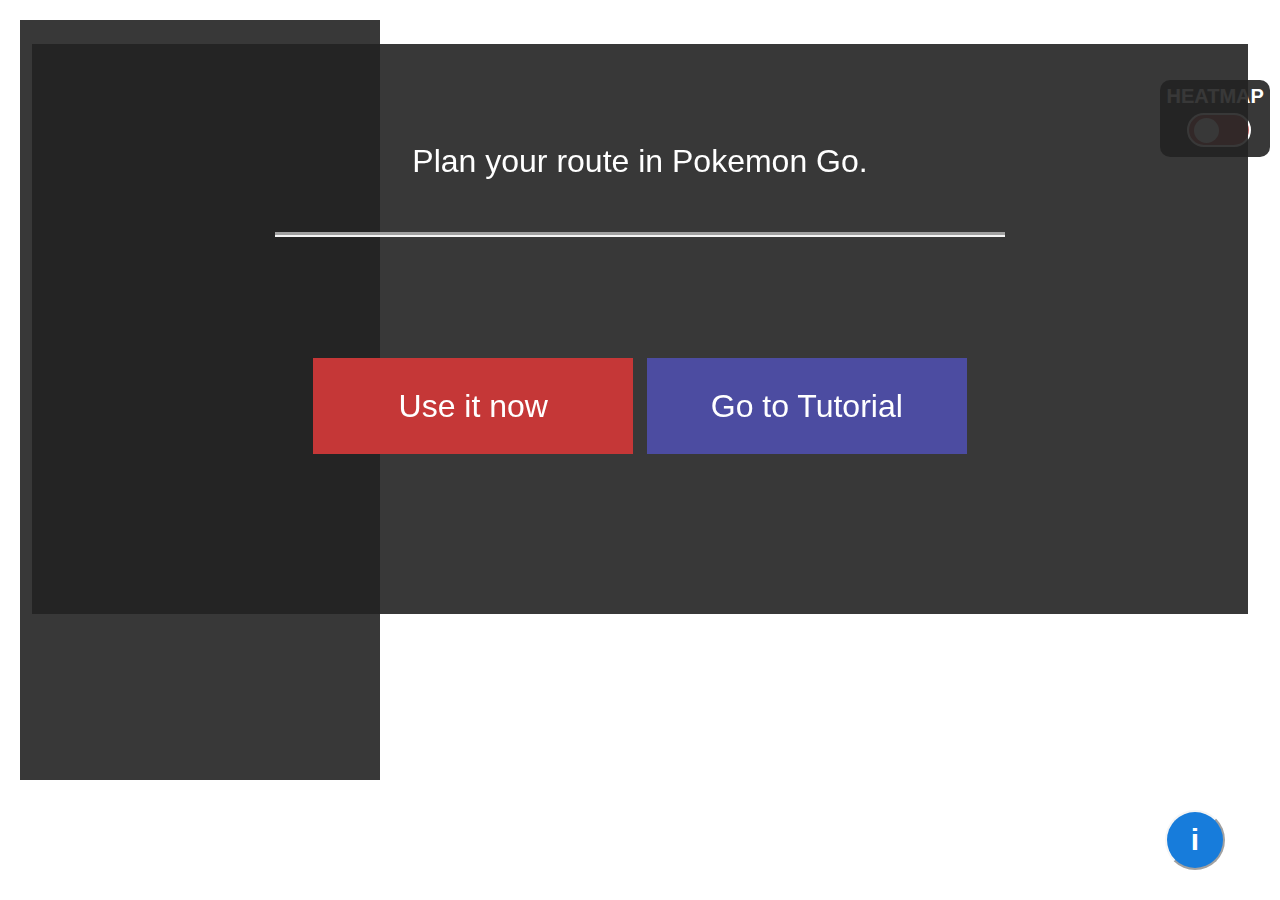
==== index.html @ 1492af36 "Rename strona_glowna.html to index.html" ====
<!DOCTYPE html>
<html lang="pl">
<head>
    <meta charset="UTF-8">
    <meta name="viewport" content="width=device-width, initial-scale=1.0">
    <meta http-equiv="X-UA-Compatible" content="ie=edge">
    <!--linki js i css-->
      <link rel="stylesheet" href="strona_glowna.css">
      <script src="mapbox.js"></script>
    <!--Mapbox API-->
      <script src='https://api.tiles.mapbox.com/mapbox-gl-js/v1.1.0/mapbox-gl.js'></script>
      <link href='https://api.tiles.mapbox.com/mapbox-gl-js/v1.1.0/mapbox-gl.css' rel='stylesheet' />
    <!--Mapbox geocoder-->
      <script src='https://api.mapbox.com/mapbox-gl-js/plugins/mapbox-gl-geocoder/v4.4.2/mapbox-gl-geocoder.min.js'></script>
      <link rel='stylesheet' href='https://api.mapbox.com/mapbox-gl-js/plugins/mapbox-gl-geocoder/v4.4.2/mapbox-gl-geocoder.css' type='text/css' />
    <!--Mapbox drawing API-->
      <script src='https://api.mapbox.com/mapbox-gl-js/plugins/mapbox-gl-draw/v1.0.9/mapbox-gl-draw.js'></script>
      <script src='https://ajax.googleapis.com/ajax/libs/jquery/3.3.1/jquery.min.js'></script>
      <link rel='stylesheet' href='https://api.mapbox.com/mapbox-gl-js/plugins/mapbox-gl-draw/v1.0.9/mapbox-gl-draw.css' type='text/css' />
    <!--IntroJS-->
      <script type="text/javascript" src="intro.js-2.9.3/intro.js "></script>
      <link href="intro.js-2.9.3/introjs.css" rel="stylesheet">
      
    <!--
GoogleMaps API 
<script src="https://ajax.googleapis.com/ajax/libs/jquery/1.8.3/jquery.min.js"></script>
<script async defer
src="https://maps.googleapis.com/maps/api/js?key=AIzaSyCWlHJWrLx1k7D_gvtcFVfIvOzrfrwdCh4&callback=initialize">
</script>-->
    
    <title>PGO_navigation</title>
</head>
<body> 
  <div id='remove' class="info-box">
      <div id="info">
         <p>Plan your route in Pokemon Go.</p>
      </div>
      <div id='buttons-close-tutorial'>
        <button class="close" onclick="hideshow()">Use it now</button>
        <button class="tutorial" onclick="starttutorial()">Go to Tutorial</button>
      </div>
  </div>
  <div id='tutorial_movie'>
  </div>
  <div id='geocoder' class='geocoder' data-step="1" data-intro="The map will show you the address entered here">
  </div>
    <div id="heatmap" data-step="2" data-intro="You can use this button to see the density of Pokestopes and Gyms">HEATMAP
      <input type="checkbox" id="switch" /><label for="switch">heatmap</label>
    </div> 
    <button id="infobutton" onclick="hideshow_tutorial()" data-step="3" data-intro="Here are some tips that you might find useful before using this map">i
    </button>
    <div id="directions">
    </div>
    <div id='map'></div>
</body>
</html>
---- strona_glowna.css ----
body
    {
        margin:0; 
        padding:0;
        width:100%; 
        height: 100%;
    }

#map 
    { 
        position:absolute; 
        top:0; 
        bottom:0; 
        width:100%; 
        height: 100%;
    }

.geocoder 
    {
        position:absolute;
        z-index:2;
        width: 240px;
        right: 10px;
        top:25px;
        
    }

#heatmap
    {
        background: rgba(34, 34, 34, 0.9);
        position: absolute;
        padding: 5px;
        text-align: center;
        z-index: 1;
        top: 4em;
        right: 10px;
        width: 100px;
        border-radius: 10px;
        color: white;
        text-align: center;
        font-size: 20px;
        font-weight: bold;
        font-family: 'Segoe UI', Tahoma, Geneva, Verdana, sans-serif;
    }

#infobutton
    {
        position: absolute;
        padding: 5px;
        text-align: center;
        z-index: 1;
        bottom: 30px;
        right: 55px;
        width: 60px;
        height: 60px;
        background-color: rgb(23, 124, 219);
        border-radius: 50px;
        border-color: whitesmoke;
        color: white;
        text-align: center;
        font-size: 30px;
        font-weight: bold;
        font-family: 'Segoe UI', Tahoma, Geneva, Verdana, sans-serif;
    }

#infobutton:hover
    {
        background-color: rgb(255, 255, 255);
        color: rgb(23, 124, 219);
        border-color: rgb(23, 124, 219);
    }

input[type=checkbox]
    {
        height: 0;
        width: 0;
        visibility: hidden;
    }
    
label 
    {
        cursor: pointer;
        text-indent: -9999px;
        width: 60px;
        height: 30px;
        background: rgb(192, 96, 96);
        display: block;
        border-style: solid;
        border-color: white;
        border-width: 2px;
        border-radius: 100px;
        top:5px;
        margin-bottom:10px;
        position: relative; 
        display: inline-block;   
    }
    
label:after 
    {
        content: '';
        position: absolute;
        top: 2.5px;
        left: 5px;
        width: 25px;
        height: 25px;
        background: rgb(252, 252, 252);
        border-radius: 90px;
        transition: 0.3s;
       
    }
    
input:checked + label 
    {
        background: #4d68b3;
    }
    
input:checked + label:after 
    {
        left: calc(100% - 5px);
        transform: translateX(-100%);
    }
    
label:active:after 
    {
        width: 50px;
    }
#buttons-close-tutorial
    {
        margin-top: 5%;
        text-align: center; 
    }
   
.tutorial
    {
        background-color: rgb(76, 76, 161);
        border: none;
        width: 10em;
        height: 3em;
        color: white;
        padding: 1% 2% 1% 2%;
        bottom: auto;
        margin-bottom: 5em;

        display: inline-block;
        font-size: 2.5em;
        cursor: pointer;
        font-family: 'Segoe UI', Tahoma, Geneva, Verdana, sans-serif;
    }

.tutorial:hover
    {
        background-color: rgb(255, 255, 255); 
        color: rgb(76, 76, 161);
        font-weight: bold;
        border: 3px solid rgb(76, 76, 161);
        
        
    }

@media only screen and (max-width: 600px) and (min-width: 300px)  
    {
        .tutorial {
            width: 5em;
            height: 1.5em;
            font-size: 1.25em;
        }
    }

.close
    {   
        background-color: rgb(197, 55, 55);
        border: none;
        width: 10em;
        height: 3em;
        color: white;
        padding: 1% 2% 1% 2%;

        display: inline-block;
        font-size: 2.5em;
        margin-right: 10px;
        cursor: pointer;
        font-family: 'Segoe UI', Tahoma, Geneva, Verdana, sans-serif;
        
    }

.close:hover
    {
        background-color: rgb(255, 255, 255); 
        color: rgb(197, 55, 55);
        font-weight: bold;
        border: 3px solid rgb(197, 55, 55);
    }

    @media only screen and (max-width: 900px) and (min-width: 300px)  
    {
        .close 
        {
            width: 10em;
            height: 5em;
            font-size: 1.5em;
            display: block;
            justify-content: center;
            margin: 1em auto;    
        }

        .tutorial {
            width: 10em;
            height: 5em;
            font-size: 1.5em;
            justify-content: center;
            margin: 5em auto;
        }
    }

.info-box 
    {
        
        position: relative;
        margin: auto;
        z-index: 3;
        height: 95%;
        width: 95%;
        top: 1.5em;
        
        padding: initial;
        background-color: rgba(34, 34, 34, 0.9);
        color: white;
        font-family: 'Segoe UI', Tahoma, Geneva, Verdana, sans-serif;
        font-size: 0.8em;
        line-height: 2em;
    }
@media only screen and (max-width: 900px) and (min-width: 300px) 
    {
        .info-box   
        {
            position: relative;
            margin: auto;
            height: 95%;
            width: 95%;
            font-size: 0.6em;
        }
    }


#tutorial_movie
    {
        position: fixed;
        margin: 1em auto;
        z-index: 3;
        height: 90%;
        width: 95%;
        top: 1em;
        right: 2%;
        
        padding: 1% 1% 1% 1% ;
        background-color: rgba(34, 34, 34, 0.9);
        color: white;
        font-family: sans-serif;
        font-size: 0.8em;
        line-height: 2em;  
    }

@media only screen and (max-width: 900px) and (min-width: 300px) 
    {
        .tutorial_movie   
        {
            position: fixed;
            margin: auto;
            padding: 1.5em 1.5em 1.51em 1.5em;
        }
    }

#info 
    {
        border-bottom: 5px groove whitesmoke;
        
        margin-left: 20%;
        margin-right: 20%;
        margin-top:2%;
        margin-bottom:10%;
        padding-top: 5%;
        padding-right: 5%;
        padding-bottom: 1%;
        padding-left: 5%;
        text-align: center;
        line-height: 1.6;
        font-size: 2.5em;
        font-family: 'Segoe UI', Tahoma, Geneva, Verdana, sans-serif;
    }

#directions 
    {
        position: fixed;
        z-index: 2;
        margin: 20px;
        height: 80%;
        width: 25%;
        top: 0;
        bottom: 40%;
        padding: 20px;
        background-color: rgba(34, 34, 34, 0.9);
        overflow-y: scroll;
        color: white;
        font-family: 'Segoe UI', Tahoma, Geneva, Verdana, sans-serif;
        font-size: 0.8em;
        line-height: 2em;
        font-size: 16px;
        font-weight: bold;
    }

@media only screen and (max-width: 900px) and (min-width: 300px) 
    {
        #directions   
        {
            position: fixed;
            z-index: 2;
            margin: auto;
            height: 70%;
            width: 50%;
            top: 3em;
            bottom: 1em;
            padding: 1em;
            background-color: rgba(34, 34, 34, 0.9);
            overflow-y: scroll;
            color: white;
            font-family: 'Segoe UI', Tahoma, Geneva, Verdana, sans-serif;
            font-size: 0.8em;
            line-height: 2em;
            font-size: 16px;
            font-weight: bold;
        }
    }
    
#gm 
    {
        background-color: #4CAF50;
        border: none;
        color: white;
        padding: 15px 32px;
        text-align: center;
        text-decoration: none;
        display: inline-block;
        font-size: 16px;
        margin: 4px 2px;
        cursor: pointer;
    }

.movie
    {
        background-color: rgb(117, 27, 24);
        border-radius: 20px;
        float: right;
        width: 5%;
        height: 10%;
        color: white;
        text-align: center;
        text-decoration: none;
        font-size: 2em;
        font-weight: bold;
        cursor: pointer;
        font-family: sans-serif; 
    }
    
.movie:hover 
    {
        background-color: rgb(204, 36, 31); 
        color: white;
    }

@media only screen and (max-width: 900px) and (min-width: 300px) 
    {
        .movie   
        {
            position: relative;
            margin: auto;
            height: 5%;
            padding: 0px;
            font-size: 1em;
            text-align: center;
            text-justify: auto;
        }
    }
---- intro.js-2.9.3/introjs.css ----
.introjs-overlay {
  position: absolute;
  box-sizing: content-box;
  z-index: 999999;
  background-color: #000;
  opacity: 0;
  background: -moz-radial-gradient(center,ellipse farthest-corner,rgba(0,0,0,0.4) 0,rgba(0,0,0,0.9) 100%);
  background: -webkit-gradient(radial,center center,0px,center center,100%,color-stop(0%,rgba(0,0,0,0.4)),color-stop(100%,rgba(0,0,0,0.9)));
  background: -webkit-radial-gradient(center,ellipse farthest-corner,rgba(0,0,0,0.4) 0,rgba(0,0,0,0.9) 100%);
  background: -o-radial-gradient(center,ellipse farthest-corner,rgba(0,0,0,0.4) 0,rgba(0,0,0,0.9) 100%);
  background: -ms-radial-gradient(center,ellipse farthest-corner,rgba(0,0,0,0.4) 0,rgba(0,0,0,0.9) 100%);
  background: radial-gradient(center,ellipse farthest-corner,rgba(0,0,0,0.4) 0,rgba(0,0,0,0.9) 100%);
  filter: "progid:DXImageTransform.Microsoft.gradient(startColorstr='#66000000',endColorstr='#e6000000',GradientType=1)";
  -ms-filter: "progid:DXImageTransform.Microsoft.Alpha(Opacity=50)";
  filter: alpha(opacity=50);
  -webkit-transition: all 0.3s ease-out;
     -moz-transition: all 0.3s ease-out;
      -ms-transition: all 0.3s ease-out;
       -o-transition: all 0.3s ease-out;
          transition: all 0.3s ease-out;
}

.introjs-fixParent {
  z-index: auto !important;
  opacity: 1.0 !important;
  -webkit-transform: none !important;
     -moz-transform: none !important;
      -ms-transform: none !important;
       -o-transform: none !important;
          transform: none !important;
}

.introjs-showElement,
tr.introjs-showElement > td,
tr.introjs-showElement > th {
  z-index: 9999999 !important;
}

.introjs-disableInteraction {
  z-index: 99999999 !important;
  position: absolute;
  background-color: white;
  opacity: 0;
  filter: alpha(opacity=0);
}

.introjs-relativePosition,
tr.introjs-showElement > td,
tr.introjs-showElement > th {
  position: relative;
}

.introjs-helperLayer {
  box-sizing: content-box;
  position: absolute;
  z-index: 9999998;
  background-color: #FFF;
  background-color: rgba(255,255,255,.9);
  border: 1px solid #777;
  border: 1px solid rgba(0,0,0,.5);
  border-radius: 4px;
  box-shadow: 0 2px 15px rgba(0,0,0,.4);
  -webkit-transition: all 0.3s ease-out;
     -moz-transition: all 0.3s ease-out;
      -ms-transition: all 0.3s ease-out;
       -o-transition: all 0.3s ease-out;
          transition: all 0.3s ease-out;
}

.introjs-tooltipReferenceLayer {
  box-sizing: content-box;
  position: absolute;
  visibility: hidden;
  z-index: 100000000;
  background-color: transparent;
  -webkit-transition: all 0.3s ease-out;
     -moz-transition: all 0.3s ease-out;
      -ms-transition: all 0.3s ease-out;
       -o-transition: all 0.3s ease-out;
          transition: all 0.3s ease-out;
}

.introjs-helperLayer *,
.introjs-helperLayer *:before,
.introjs-helperLayer *:after {
  -webkit-box-sizing: content-box;
     -moz-box-sizing: content-box;
      -ms-box-sizing: content-box;
       -o-box-sizing: content-box;
          box-sizing: content-box;
}

.introjs-helperNumberLayer {
  box-sizing: content-box;
  position: absolute;
  visibility: visible;
  top: -16px;
  left: -16px;
  z-index: 9999999999 !important;
  padding: 2px;
  font-family: Arial, verdana, tahoma;
  font-size: 13px;
  font-weight: bold;
  color: white;
  text-align: center;
  text-shadow: 1px 1px 1px rgba(0,0,0,.3);
  background: #ff3019; /* Old browsers */
  background: -webkit-linear-gradient(top, #ff3019 0%, #cf0404 100%); /* Chrome10+,Safari5.1+ */
  background: -webkit-gradient(linear, left top, left bottom, color-stop(0%, #ff3019), color-stop(100%, #cf0404)); /* Chrome,Safari4+ */
  background:    -moz-linear-gradient(top, #ff3019 0%, #cf0404 100%); /* FF3.6+ */
  background:     -ms-linear-gradient(top, #ff3019 0%, #cf0404 100%); /* IE10+ */
  background:      -o-linear-gradient(top, #ff3019 0%, #cf0404 100%); /* Opera 11.10+ */
  background:         linear-gradient(to bottom, #ff3019 0%, #cf0404 100%);  /* W3C */
  width: 20px;
  height:20px;
  line-height: 20px;
  border: 3px solid white;
  border-radius: 50%;
  filter: "progid:DXImageTransform.Microsoft.gradient(startColorstr='#ff3019', endColorstr='#cf0404', GradientType=0)"; /* IE6-9 */
  filter: "progid:DXImageTransform.Microsoft.Shadow(direction=135, strength=2, color=ff0000)"; /* IE10 text shadows */
  box-shadow: 0 2px 5px rgba(0,0,0,.4);
}

.introjs-arrow {
  border: 5px solid transparent;
  content:'';
  position: absolute;
}
.introjs-arrow.top {
  top: -10px;
  border-bottom-color:white;
}
.introjs-arrow.top-right {
  top: -10px;
  right: 10px;
  border-bottom-color:white;
}
.introjs-arrow.top-middle {
  top: -10px;
  left: 50%;
  margin-left: -5px;
  border-bottom-color:white;
}
.introjs-arrow.right {
  right: -10px;
  top: 10px;
  border-left-color:white;
}
.introjs-arrow.right-bottom {
  bottom:10px;
  right: -10px;
  border-left-color:white;
}
.introjs-arrow.bottom {
  bottom: -10px;
  border-top-color:white;
}
.introjs-arrow.bottom-right {
  bottom: -10px;
  right: 10px;
  border-top-color:white;
}
.introjs-arrow.bottom-middle {
  bottom: -10px;
  left: 50%;
  margin-left: -5px;
  border-top-color:white;
}
.introjs-arrow.left {
  left: -10px;
  top: 10px;
  border-right-color:white;
}
.introjs-arrow.left-bottom {
  left: -10px;
  bottom:10px;
  border-right-color:white;
}

.introjs-tooltip {
  box-sizing: content-box;
  position: absolute;
  visibility: visible;
  padding: 10px;
  background-color: white;
  min-width: 200px;
  max-width: 300px;
  border-radius: 3px;
  box-shadow: 0 1px 10px rgba(0,0,0,.4);
  -webkit-transition: opacity 0.1s ease-out;
     -moz-transition: opacity 0.1s ease-out;
      -ms-transition: opacity 0.1s ease-out;
       -o-transition: opacity 0.1s ease-out;
          transition: opacity 0.1s ease-out;
}

.introjs-tooltipbuttons {
  text-align: right;
  white-space: nowrap;
}

/*
 Buttons style by http://nicolasgallagher.com/lab/css3-github-buttons/
 Changed by Afshin Mehrabani
*/
.introjs-button {
  box-sizing: content-box;
  position: relative;
  overflow: visible;
  display: inline-block;
  padding: 0.3em 0.8em;
  border: 1px solid #d4d4d4;
  margin: 0;
  text-decoration: none;
  text-shadow: 1px 1px 0 #fff;
  font: 11px/normal sans-serif;
  color: #333;
  white-space: nowrap;
  cursor: pointer;
  outline: none;
  background-color: #ececec;
  background-image: -webkit-gradient(linear, 0 0, 0 100%, from(#f4f4f4), to(#ececec));
  background-image: -moz-linear-gradient(#f4f4f4, #ececec);
  background-image: -o-linear-gradient(#f4f4f4, #ececec);
  background-image: linear-gradient(#f4f4f4, #ececec);
  -webkit-background-clip: padding;
  -moz-background-clip: padding;
  -o-background-clip: padding-box;
  /*background-clip: padding-box;*/ /* commented out due to Opera 11.10 bug */
  -webkit-border-radius: 0.2em;
  -moz-border-radius: 0.2em;
  border-radius: 0.2em;
  /* IE hacks */
  zoom: 1;
  *display: inline;
  margin-top: 10px;
}

.introjs-button:hover {
  border-color: #bcbcbc;
  text-decoration: none;
  box-shadow: 0px 1px 1px #e3e3e3;
}

.introjs-button:focus,
.introjs-button:active {
  background-image: -webkit-gradient(linear, 0 0, 0 100%, from(#ececec), to(#f4f4f4));
  background-image: -moz-linear-gradient(#ececec, #f4f4f4);
  background-image: -o-linear-gradient(#ececec, #f4f4f4);
  background-image: linear-gradient(#ececec, #f4f4f4);
}

/* overrides extra padding on button elements in Firefox */
.introjs-button::-moz-focus-inner {
  padding: 0;
  border: 0;
}

.introjs-skipbutton {
  box-sizing: content-box;
  margin-right: 5px;
  color: #7a7a7a;
}

.introjs-prevbutton {
  -webkit-border-radius: 0.2em 0 0 0.2em;
  -moz-border-radius: 0.2em 0 0 0.2em;
  border-radius: 0.2em 0 0 0.2em;
  border-right: none;
}

.introjs-prevbutton.introjs-fullbutton {
  border: 1px solid #d4d4d4;
  -webkit-border-radius: 0.2em;
  -moz-border-radius: 0.2em;
  border-radius: 0.2em;
}

.introjs-nextbutton {
  -webkit-border-radius: 0 0.2em 0.2em 0;
  -moz-border-radius: 0 0.2em 0.2em 0;
  border-radius: 0 0.2em 0.2em 0;
}

.introjs-nextbutton.introjs-fullbutton {
  -webkit-border-radius: 0.2em;
  -moz-border-radius: 0.2em;
  border-radius: 0.2em;
}

.introjs-disabled, .introjs-disabled:hover, .introjs-disabled:focus {
  color: #9a9a9a;
  border-color: #d4d4d4;
  box-shadow: none;
  cursor: default;
  background-color: #f4f4f4;
  background-image: none;
  text-decoration: none;
}

.introjs-hidden {
     display: none;
}

.introjs-bullets {
  text-align: center;
}
.introjs-bullets ul {
  box-sizing: content-box;
  clear: both;
  margin: 15px auto 0;
  padding: 0;
  display: inline-block;
}
.introjs-bullets ul li {
  box-sizing: content-box;
  list-style: none;
  float: left;
  margin: 0 2px;
}
.introjs-bullets ul li a {
  box-sizing: content-box;
  display: block;
  width: 6px;
  height: 6px;
  background: #ccc;
  border-radius: 10px;
  -moz-border-radius: 10px;
  -webkit-border-radius: 10px;
  text-decoration: none;
  cursor: pointer;
}
.introjs-bullets ul li a:hover {
  background: #999;
}
.introjs-bullets ul li a.active {
  background: #999;
}

.introjs-progress {
  box-sizing: content-box;
  overflow: hidden;
  height: 10px;
  margin: 10px 0 5px 0;
  border-radius: 4px;
  background-color: #ecf0f1
}
.introjs-progressbar {
  box-sizing: content-box;
  float: left;
  width: 0%;
  height: 100%;
  font-size: 10px;
  line-height: 10px;
  text-align: center;
  background-color: #08c;
}

.introjsFloatingElement {
  position: absolute;
  height: 0;
  width: 0;
  left: 50%;
  top: 50%;
}

.introjs-fixedTooltip {
  position: fixed;
}

.introjs-hint {
  box-sizing: content-box;
  position: absolute;
  background: transparent;
  width: 20px;
  height: 15px;
  cursor: pointer;
}
.introjs-hint:focus {
    border: 0;
    outline: 0;
}
.introjs-hidehint {
  display: none;
}

.introjs-fixedhint {
  position: fixed;
}

.introjs-hint:hover > .introjs-hint-pulse {
  border: 5px solid rgba(60, 60, 60, 0.57);
}

.introjs-hint-pulse {
  box-sizing: content-box;
  width: 10px;
  height: 10px;
  border: 5px solid rgba(60, 60, 60, 0.27);
  -webkit-border-radius: 30px;
  -moz-border-radius: 30px;
  border-radius: 30px;
  background-color: rgba(136, 136, 136, 0.24);
  z-index: 10;
  position: absolute;
  -webkit-transition: all 0.2s ease-out;
     -moz-transition: all 0.2s ease-out;
      -ms-transition: all 0.2s ease-out;
       -o-transition: all 0.2s ease-out;
          transition: all 0.2s ease-out;
}
.introjs-hint-no-anim .introjs-hint-dot {
  -webkit-animation: none;
  -moz-animation: none;
  animation: none;
}
.introjs-hint-dot {
  box-sizing: content-box;
  border: 10px solid rgba(146, 146, 146, 0.36);
  background: transparent;
  -webkit-border-radius: 60px;
  -moz-border-radius: 60px;
  border-radius: 60px;
  height: 50px;
  width: 50px;
  -webkit-animation: introjspulse 3s ease-out;
  -moz-animation: introjspulse 3s ease-out;
  animation: introjspulse 3s ease-out;
  -webkit-animation-iteration-count: infinite;
  -moz-animation-iteration-count: infinite;
  animation-iteration-count: infinite;
  position: absolute;
  top: -25px;
  left: -25px;
  z-index: 1;
  opacity: 0;
}

@-webkit-keyframes introjspulse {
    0% {
        -webkit-transform: scale(0);
        opacity: 0.0;
    }
    25% {
        -webkit-transform: scale(0);
        opacity: 0.1;
    }
    50% {
        -webkit-transform: scale(0.1);
        opacity: 0.3;
    }
    75% {
        -webkit-transform: scale(0.5);
        opacity: 0.5;
    }
    100% {
        -webkit-transform: scale(1);
        opacity: 0.0;
    }
}

@-moz-keyframes introjspulse {
    0% {
        -moz-transform: scale(0);
        opacity: 0.0;
    }
    25% {
        -moz-transform: scale(0);
        opacity: 0.1;
    }
    50% {
        -moz-transform: scale(0.1);
        opacity: 0.3;
    }
    75% {
        -moz-transform: scale(0.5);
        opacity: 0.5;
    }
    100% {
        -moz-transform: scale(1);
        opacity: 0.0;
    }
}

@keyframes introjspulse {
    0% {
        transform: scale(0);
        opacity: 0.0;
    }
    25% {
        transform: scale(0);
        opacity: 0.1;
    }
    50% {
        transform: scale(0.1);
        opacity: 0.3;
    }
    75% {
        transform: scale(0.5);
        opacity: 0.5;
    }
    100% {
        transform: scale(1);
        opacity: 0.0;
    }
}
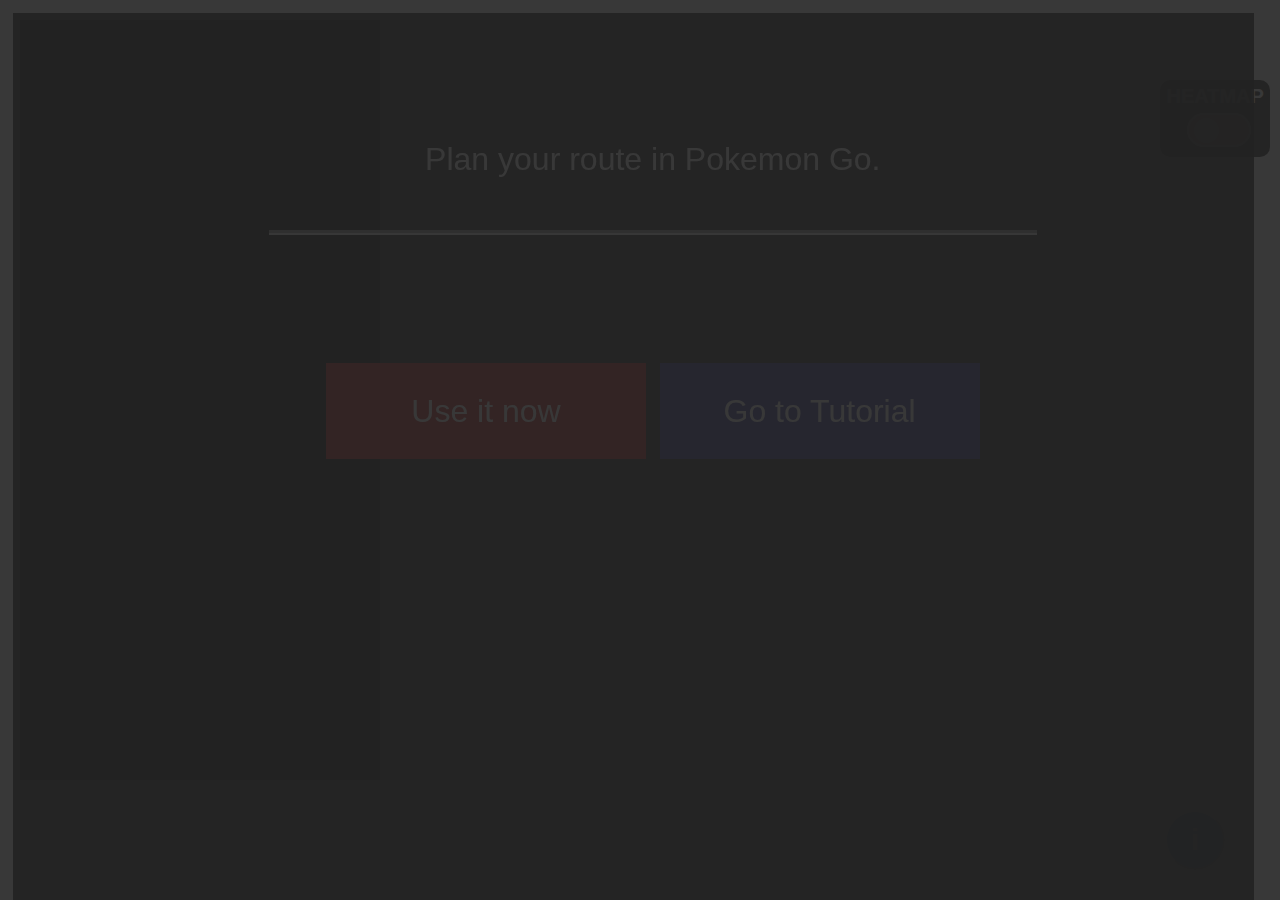
==== commit 8ee33b4b: "Update index.html" ====
--- a/index.html
+++ b/index.html
@@ -8,8 +8,8 @@
       <link rel="stylesheet" href="strona_glowna.css">
       <script src="mapbox.js"></script>
     <!--Mapbox API-->
-      <script src='https://api.tiles.mapbox.com/mapbox-gl-js/v1.1.0/mapbox-gl.js'></script>
-      <link href='https://api.tiles.mapbox.com/mapbox-gl-js/v1.1.0/mapbox-gl.css' rel='stylesheet' />
+      <script src="https://api.mapbox.com/mapbox-gl-js/v1.6.1/mapbox-gl.js"></script>
+      <link href="https://api.mapbox.com/mapbox-gl-js/v1.6.1/mapbox-gl.css" rel="stylesheet" />
     <!--Mapbox geocoder-->
       <script src='https://api.mapbox.com/mapbox-gl-js/plugins/mapbox-gl-geocoder/v4.4.2/mapbox-gl-geocoder.min.js'></script>
       <link rel='stylesheet' href='https://api.mapbox.com/mapbox-gl-js/plugins/mapbox-gl-geocoder/v4.4.2/mapbox-gl-geocoder.css' type='text/css' />
--- a/strona_glowna.css
+++ b/strona_glowna.css
@@ -214,20 +214,20 @@
 
 .info-box 
     {
-        
-        position: relative;
+        position: fixed;
         margin: auto;
         z-index: 3;
-        height: 95%;
-        width: 95%;
-        top: 1.5em;
-        
-        padding: initial;
+        height: 100%;
+        width: 100%;
+       
+        
+        
+        padding: 1% 1% 1% 1% ;
         background-color: rgba(34, 34, 34, 0.9);
         color: white;
-        font-family: 'Segoe UI', Tahoma, Geneva, Verdana, sans-serif;
+        font-family: sans-serif;
         font-size: 0.8em;
-        line-height: 2em;
+        line-height: 2em;  
     }
 @media only screen and (max-width: 900px) and (min-width: 300px) 
     {
@@ -247,11 +247,9 @@
         position: fixed;
         margin: 1em auto;
         z-index: 3;
-        height: 90%;
+        height: 100%;
         width: 95%;
-        top: 1em;
         right: 2%;
-        
         padding: 1% 1% 1% 1% ;
         background-color: rgba(34, 34, 34, 0.9);
         color: white;
@@ -379,4 +377,4 @@
             text-align: center;
             text-justify: auto;
         }
-    }+    }
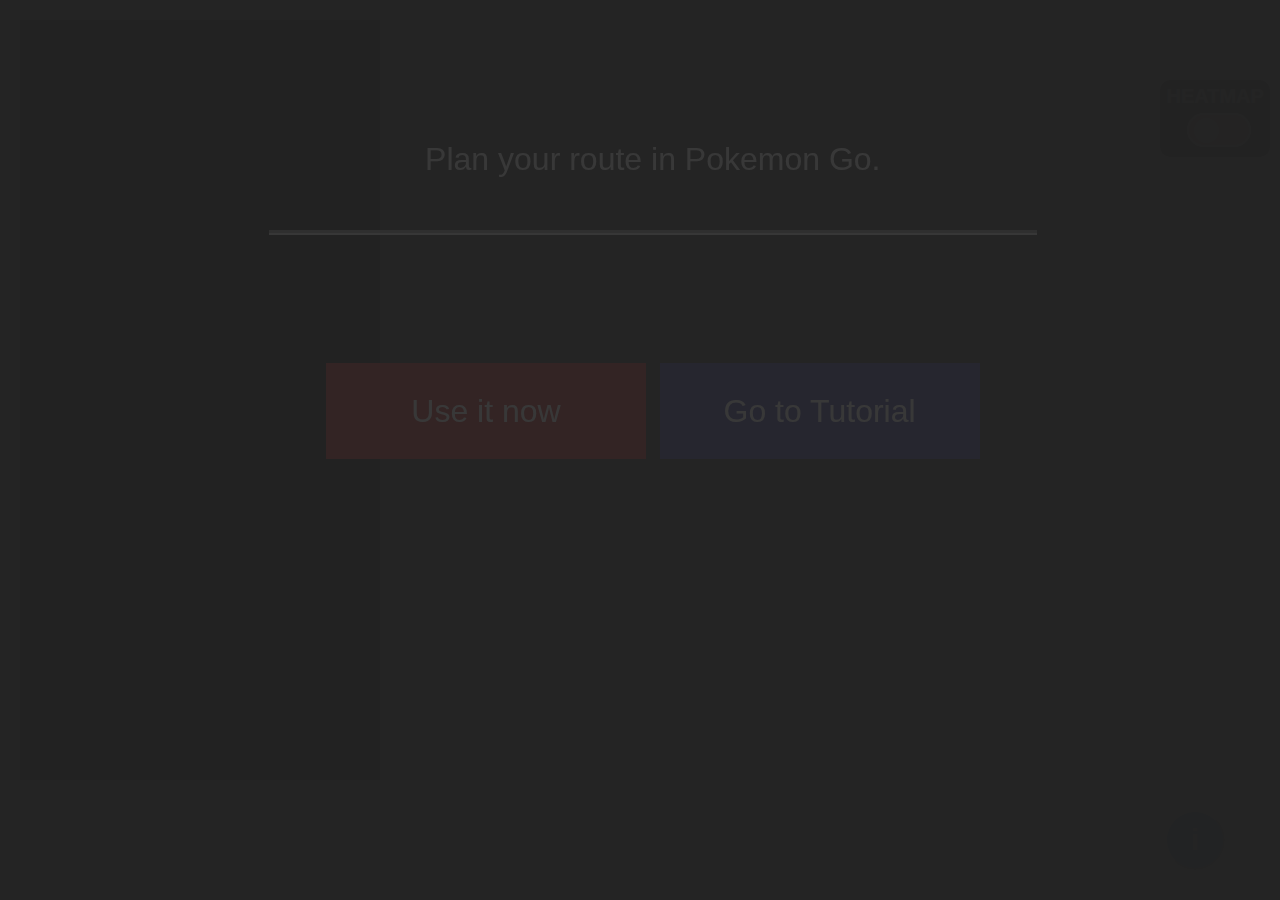
==== commit 13aa345d: "Update index.html" ====
--- a/index.html
+++ b/index.html
@@ -25,7 +25,7 @@
 GoogleMaps API 
 <script src="https://ajax.googleapis.com/ajax/libs/jquery/1.8.3/jquery.min.js"></script>
 <script async defer
-src="https://maps.googleapis.com/maps/api/js?key=AIzaSyCWlHJWrLx1k7D_gvtcFVfIvOzrfrwdCh4&callback=initialize">
+src="https://maps.googleapis.com/maps/api/js?key=&callback=initialize">
 </script>-->
     
     <title>PGO_navigation</title>
--- a/strona_glowna.css
+++ b/strona_glowna.css
@@ -13,6 +13,7 @@
         bottom:0; 
         width:100%; 
         height: 100%;
+        padding: 0px;
     }
 
 .geocoder 
@@ -225,7 +226,7 @@
         padding: 1% 1% 1% 1% ;
         background-color: rgba(34, 34, 34, 0.9);
         color: white;
-        font-family: sans-serif;
+        font-family: 'Segoe UI', Tahoma, Geneva, Verdana, sans-serif;
         font-size: 0.8em;
         line-height: 2em;  
     }
@@ -233,10 +234,10 @@
     {
         .info-box   
         {
-            position: relative;
-            margin: auto;
-            height: 95%;
-            width: 95%;
+            position: fixed;
+            margin: auto;
+            height: 100%;
+            width: 100%;
             font-size: 0.6em;
         }
     }
@@ -245,17 +246,19 @@
 #tutorial_movie
     {
         position: fixed;
-        margin: 1em auto;
+        margin: auto;
         z-index: 3;
         height: 100%;
-        width: 95%;
-        right: 2%;
+        width: 100%;
+       
+        
+        
         padding: 1% 1% 1% 1% ;
         background-color: rgba(34, 34, 34, 0.9);
         color: white;
-        font-family: sans-serif;
+        font-family: 'Segoe UI', Tahoma, Geneva, Verdana, sans-serif;
         font-size: 0.8em;
-        line-height: 2em;  
+        line-height: 2em;
     }
 
 @media only screen and (max-width: 900px) and (min-width: 300px) 
@@ -265,6 +268,7 @@
             position: fixed;
             margin: auto;
             padding: 1.5em 1.5em 1.51em 1.5em;
+            
         }
     }
 
@@ -306,17 +310,31 @@
         font-weight: bold;
     }
 
-@media only screen and (max-width: 900px) and (min-width: 300px) 
+    #gm 
+    {
+        background-color: #4CAF50;
+        border: none;
+        color: white;
+        padding: 15px 32px;
+        text-align: center;
+        text-decoration: none;
+        display: inline-block;
+        font-size: 16px;
+        margin: 4px 2px;
+        cursor: pointer;
+    }
+@media only screen and (max-width: 900px) and (min-width: 200px) 
     {
         #directions   
         {
             position: fixed;
             z-index: 2;
-            margin: auto;
-            height: 70%;
+            top: 105%;
+            margin: auto;
+            border-top-right-radius: 50px;
+            border-bottom-right-radius: 50px;
+            height: 15%;
             width: 50%;
-            top: 3em;
-            bottom: 1em;
             padding: 1em;
             background-color: rgba(34, 34, 34, 0.9);
             overflow-y: scroll;
@@ -327,24 +345,24 @@
             font-size: 16px;
             font-weight: bold;
         }
-    }
-    
-#gm 
-    {
-        background-color: #4CAF50;
-        border: none;
-        color: white;
-        padding: 15px 32px;
-        text-align: center;
-        text-decoration: none;
-        display: inline-block;
-        font-size: 16px;
-        margin: 4px 2px;
-        cursor: pointer;
-    }
+        h2
+        {
+            margin-top: 10px;
+            text-align: center;
+        }
+        #gm
+        {
+            display: none;
+        }
+    }
+    
+
 
 .movie
     {
+        position: absolute;
+        margin: auto;
+
         background-color: rgb(117, 27, 24);
         border-radius: 20px;
         float: right;
@@ -357,6 +375,9 @@
         font-weight: bold;
         cursor: pointer;
         font-family: sans-serif; 
+        
+        
+
     }
     
 .movie:hover 
@@ -369,12 +390,40 @@
     {
         .movie   
         {
-            position: relative;
-            margin: auto;
-            height: 5%;
+            position: fixed;
+            z-index: 3;
+            margin: auto;
+            width: 25%;
+            height: 7%;
             padding: 0px;
             font-size: 1em;
             text-align: center;
             text-justify: auto;
-        }
-    }
+            top:85%;
+            left: 40%;
+        }
+    }
+iframe
+    {   
+        position: fixed;
+        margin: auto;
+        width: 90%;
+        height: 80%;
+        position: absolute;
+        margin: auto;
+        left: 7%;
+    }
+@media only screen and (max-width: 900px) and (min-width: 300px) 
+    {
+        iframe
+        {
+            
+            margin: auto;
+            width: 100%;
+            height: 80%;
+            position: absolute;
+            margin: auto;
+            left: 0%;
+            
+        }
+    }
